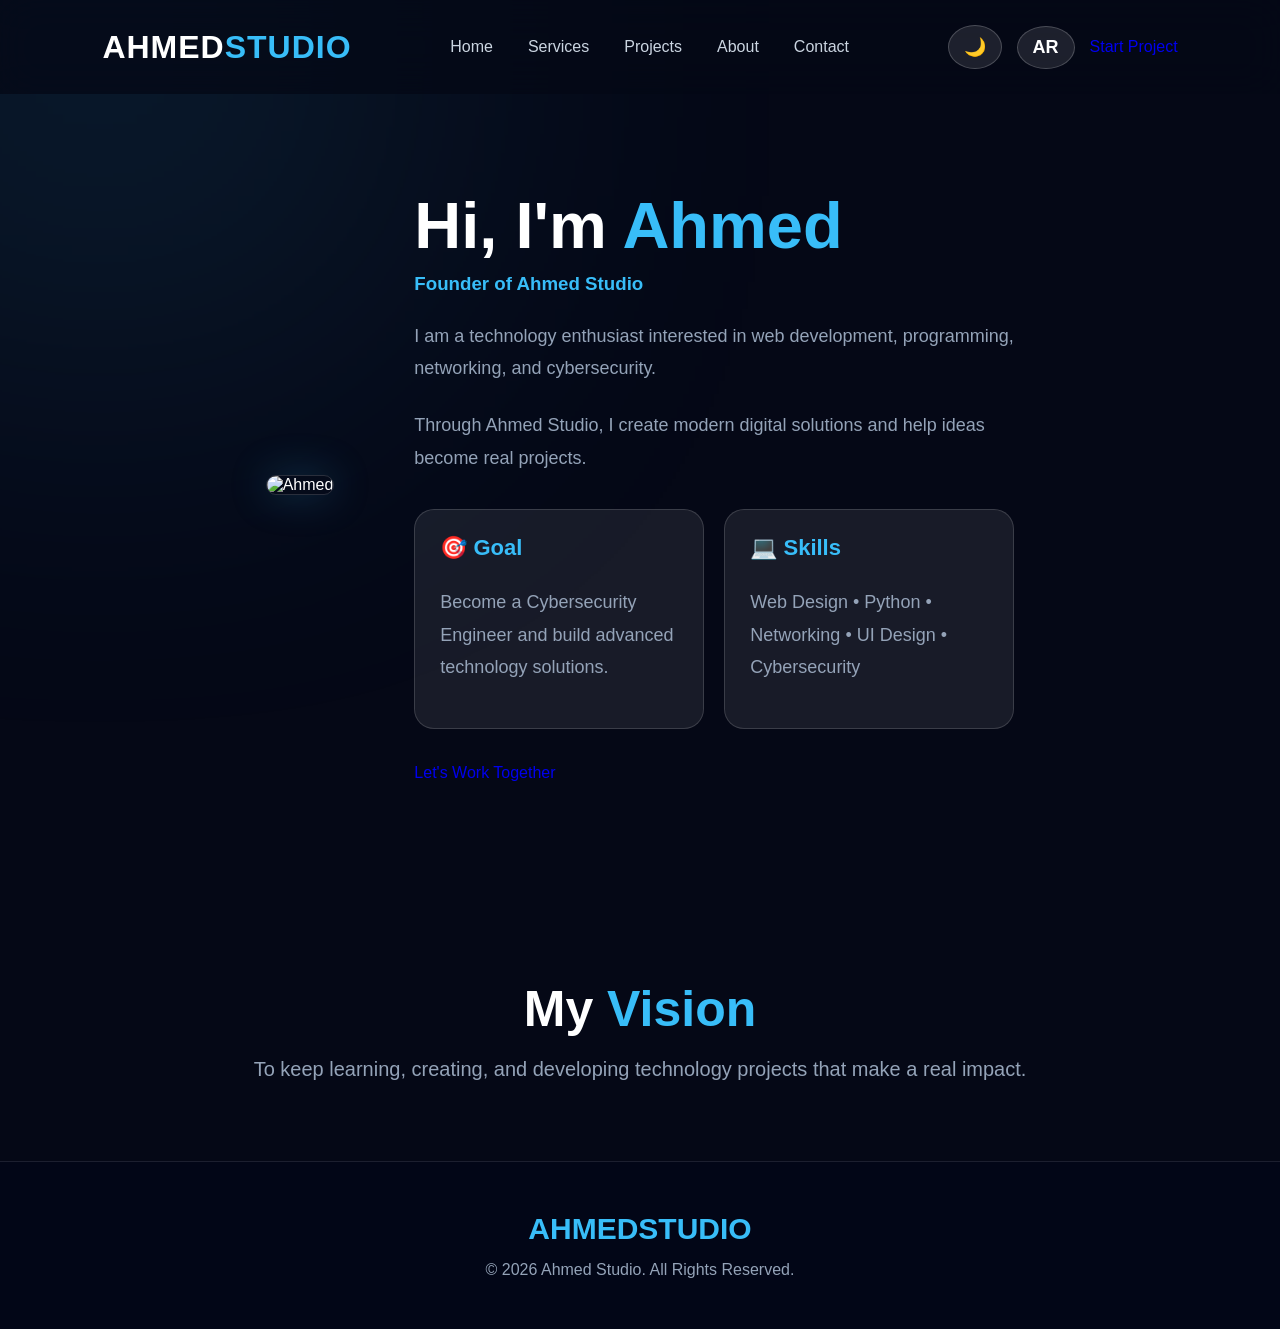
==== about.html @ b9c84dff "Add files via upload" ====
<!DOCTYPE html>
<html lang="en">

<head>

<meta charset="UTF-8">
<meta name="viewport" content="width=device-width, initial-scale=1.0">

<title>About | Ahmed Studio</title>

<link rel="stylesheet" href="style.css">

</head>


<body>




<header>


<div class="logo">
AHMED<span>STUDIO</span>
</div>





<nav>

<a href="index.html"
data-en="Home"
data-ar="الرئيسية">
Home
</a>


<a href="services.html"
data-en="Services"
data-ar="الخدمات">
Services
</a>


<a href="projects.html"
data-en="Projects"
data-ar="المشاريع">
Projects
</a>


<a href="about.html"
data-en="About"
data-ar="حول">
About
</a>


<a href="contact.html"
data-en="Contact"
data-ar="تواصل">
Contact
</a>


</nav>






<div class="header-buttons">


<button id="theme-toggle">
🌙
</button>


<button id="language-toggle">
AR
</button>



<a href="contact.html" class="nav-btn"
data-en="Start Project"
data-ar="ابدأ مشروع">

Start Project

</a>


</div>




</header>









<section class="about-page">






<div class="about-image">


<img src="images/ahmed.png" alt="Ahmed">


</div>









<div class="about-content">





<h1>

Hi, I'm 

<span>
Ahmed
</span>


</h1>






<h3
data-en="Founder of Ahmed Studio"
data-ar="مؤسس Ahmed Studio">

Founder of Ahmed Studio

</h3>








<p
data-en="I am a technology enthusiast interested in web development, programming, networking, and cybersecurity."
data-ar="أنا شغوف بالتكنولوجيا ومهتم بتطوير المواقع والبرمجة والشبكات والأمن السيبراني.">

I am a technology enthusiast interested in
web development, programming, networking,
and cybersecurity.

</p>







<p
data-en="Through Ahmed Studio, I create modern digital solutions and help ideas become real projects."
data-ar="من خلال Ahmed Studio أصنع حلولًا رقمية حديثة وأحول الأفكار إلى مشاريع حقيقية.">

Through Ahmed Studio, I create modern digital
solutions and help ideas become real projects.

</p>









<div class="about-box">





<div>


<h2>
🎯 

<span data-en="Goal"
data-ar="الهدف">

Goal

</span>

</h2>




<p
data-en="Become a Cybersecurity Engineer and build advanced technology solutions."
data-ar="أن أصبح مهندس أمن سيبراني وأبني حلول تقنية متقدمة.">

Become a Cybersecurity Engineer and build
advanced technology solutions.

</p>



</div>







<div>


<h2>
💻

<span data-en="Skills"
data-ar="المهارات">

Skills

</span>

</h2>





<p
data-en="Web Design • Python • Networking • UI Design • Cybersecurity"
data-ar="تصميم مواقع • بايثون • شبكات • تصميم واجهات • أمن سيبراني">

Web Design • Python • Networking
• UI Design • Cybersecurity

</p>



</div>







</div>









<a class="nav-btn" href="contact.html"
data-en="Let's Work Together"
data-ar="لنعمل معًا">

Let's Work Together

</a>







</div>






</section>









<section class="vision">



<h1>

My 

<span data-en="Vision"
data-ar="رؤيتي">

Vision

</span>


</h1>





<p
data-en="To keep learning, creating, and developing technology projects that make a real impact."
data-ar="الاستمرار في التعلم والإبداع وتطوير مشاريع تقنية لها تأثير حقيقي.">

To keep learning, creating, and developing
technology projects that make a real impact.

</p>




</section>









<footer>


<h3>
AHMEDSTUDIO
</h3>


<p>
© 2026 Ahmed Studio. All Rights Reserved.
</p>


</footer>







<script src="script.js"></script>




</body>

</html>
---- style.css ----
/* =====================================
   AHMED STUDIO - COMPLETE STYLE CSS
   PART 1/2
===================================== */


/* RESET */

*{
    margin:0;
    padding:0;
    box-sizing:border-box;
    font-family:'Poppins', Arial, sans-serif;
}


html{
    scroll-behavior:smooth;
}


body{

    background:#050816;

    color:white;

    overflow-x:hidden;

}



a{
    text-decoration:none;
}



/* GLOBAL SPAN */

span{

    color:#38bdf8;

}



/* BACKGROUND EFFECT */


body::before{

    content:"";

    position:fixed;

    width:600px;

    height:600px;

    background:#38bdf8;

    opacity:.12;

    filter:blur(180px);

    top:-250px;

    left:-200px;

    z-index:-1;

}





/* =========================
        HEADER
========================= */


header{

    width:100%;

    padding:25px 8%;

    display:flex;

    justify-content:space-between;

    align-items:center;

    position:fixed;

    top:0;

    left:0;

    z-index:1000;


    background:rgba(5,8,22,.75);

    backdrop-filter:blur(20px);

}





.logo{

    font-size:32px;

    font-weight:800;

    letter-spacing:1px;

}



.logo span{

    color:#38bdf8;

}





nav{

    display:flex;

    gap:35px;

}



nav a{

    color:#cbd5e1;

    font-size:16px;

    transition:.3s;

}



nav a:hover{

    color:#38bdf8;

}





header button{

    background:#38bdf8;

    color:white;

    border:none;

    padding:14px 30px;

    border-radius:30px;

    cursor:pointer;

    font-weight:bold;

    transition:.3s;

}



header button:hover{

    transform:translateY(-5px);

    box-shadow:0 0 30px #38bdf8;

}





/* =========================
        BUTTONS
========================= */


.buttons{

    display:flex;

    gap:20px;

}



.buttons a{

    padding:15px 35px;

    border-radius:40px;

    background:#38bdf8;

    color:white;

    font-weight:bold;

    transition:.3s;

}



.buttons a:hover{

    transform:translateY(-5px);

    box-shadow:0 0 25px #38bdf8;

}



.buttons a:last-child{

    background:transparent;

    border:2px solid #38bdf8;

}





/* =========================
        HOME HERO
========================= */


.hero{

    min-height:100vh;

    padding:140px 8% 80px;

    display:flex;

    justify-content:space-between;

    align-items:center;

    gap:50px;

}





.content{

    max-width:650px;

}



.content h1{

    font-size:75px;

    line-height:1.1;

    font-weight:800;

}



.content h1 span{

    color:#38bdf8;

}





.content p{

    margin:30px 0;

    font-size:20px;

    color:#94a3b8;

    line-height:1.8;

}





/* STATS */


.stats{

    display:flex;

    gap:50px;

    margin-top:60px;

}



.stats h2{

    color:#38bdf8;

    font-size:40px;

}



.stats p{

    margin:0;

    font-size:16px;

}




/* =========================
       HERO IMAGE
========================= */


.shape{

    display:flex;

    flex-direction:column;

    align-items:center;

    gap:25px;

}





.hero-image{

    width:450px;

    height:450px;

    object-fit:cover;

    border-radius:35px;

    border:1px solid rgba(255,255,255,.15);

    box-shadow:

    0 0 50px rgba(56,189,248,.3);

    transition:.4s;

}



.hero-image:hover{

    transform:scale(1.04);

}





/* SMALL CARDS */


.card{

    width:280px;

    padding:30px;

    background:rgba(255,255,255,.08);

    border:1px solid rgba(255,255,255,.15);

    border-radius:25px;

    backdrop-filter:blur(10px);

    transition:.4s;

}



.card:hover{

    transform:translateY(-10px);

    border-color:#38bdf8;

}



.card h2{

    color:#38bdf8;

    font-size:25px;

    margin-bottom:10px;

}



.card p{

    color:#94a3b8;

}





/* =========================
        SERVICES PAGE
========================= */


.services-page{

    min-height:100vh;

    padding:150px 8% 80px;

}





.title{

    text-align:center;

    max-width:700px;

    margin:auto;

}



.title h1{

    font-size:60px;

}



.title p{

    color:#94a3b8;

    font-size:20px;

    margin-top:20px;

}





.services-container{

    margin-top:70px;

    display:grid;

    grid-template-columns:repeat(2,1fr);

    gap:30px;

}





.service-card{

    padding:40px;

    background:rgba(255,255,255,.08);

    border:1px solid rgba(255,255,255,.15);

    border-radius:25px;

    backdrop-filter:blur(10px);

    transition:.4s;

}



.service-card:hover{

    transform:translateY(-10px);

    border-color:#38bdf8;

}



.service-card h2{

    font-size:30px;

    margin-bottom:20px;

}



.service-card p{

    color:#94a3b8;

    line-height:1.8;

}



.service-card a{

    display:inline-block;

    margin-top:20px;

    color:#38bdf8;

    font-weight:bold;

}
/* =====================================
   AHMED STUDIO - COMPLETE STYLE CSS
   PART 2/2
===================================== */


/* =========================
        PROJECTS PAGE
========================= */


.projects-page{

    min-height:100vh;

    padding:150px 8% 80px;

}



.projects-container{

    margin-top:70px;

    display:grid;

    grid-template-columns:repeat(3,1fr);

    gap:30px;

}




.project-card{

    background:rgba(255,255,255,.08);

    border:1px solid rgba(255,255,255,.15);

    border-radius:25px;

    overflow:hidden;

    transition:.4s;

}



.project-card:hover{

    transform:translateY(-12px);

    border-color:#38bdf8;

}





.project-card img{

    width:100%;

    height:250px;

    object-fit:cover;

}



.project-content{

    padding:30px;

}



.project-content h2{

    color:#38bdf8;

    margin-bottom:15px;

}



.project-content p{

    color:#94a3b8;

    line-height:1.7;

}





/* =========================
        ABOUT PAGE
========================= */


.about-page{

    min-height:100vh;

    padding:150px 8% 80px;

    display:flex;

    align-items:center;

    gap:60px;

}




.about-image img{

    width:400px;

    height:400px;

    object-fit:cover;

    border-radius:35px;

}



.about-content{

    max-width:600px;

}



.about-content h1{

    font-size:60px;

}



.about-content p{

    margin-top:25px;

    color:#94a3b8;

    font-size:19px;

    line-height:1.8;

}





/* =========================
        CONTACT PAGE
========================= */


.contact-page{

    min-height:100vh;

    padding:150px 8% 80px;

}



.contact-box{

    max-width:700px;

    margin:auto;

    background:rgba(255,255,255,.08);

    border:1px solid rgba(255,255,255,.15);

    padding:40px;

    border-radius:30px;

    backdrop-filter:blur(10px);

}




.contact-box input,

.contact-box textarea{

    width:100%;

    padding:18px;

    margin-bottom:20px;

    border-radius:15px;

    border:none;

    outline:none;

    background:rgba(255,255,255,.1);

    color:white;

}



.contact-box textarea{

    height:150px;

    resize:none;

}





.contact-box button{

    width:100%;

    padding:16px;

    border:none;

    border-radius:30px;

    background:#38bdf8;

    color:white;

    font-weight:bold;

    cursor:pointer;

    transition:.3s;

}



.contact-box button:hover{

    box-shadow:0 0 30px #38bdf8;

}





/* =========================
        FOOTER
========================= */


footer{

    text-align:center;

    padding:50px 20px;

    background:#020617;

    border-top:1px solid rgba(255,255,255,.1);

}



footer h3{

    font-size:30px;

    color:#38bdf8;

}



footer p{

    color:#94a3b8;

    margin-top:15px;

}





/* =========================
        ANIMATIONS
========================= */


@keyframes fadeUp{

    from{

        opacity:0;

        transform:translateY(40px);

    }


    to{

        opacity:1;

        transform:translateY(0);

    }

}



.hero,
.service-card,
.project-card{

    animation:fadeUp .8s ease;

}





/* =========================
        RESPONSIVE
========================= */


@media(max-width:1000px){


header{

    flex-direction:column;

    gap:20px;

}



nav{

    flex-wrap:wrap;

    justify-content:center;

}



.hero{

    flex-direction:column;

    text-align:center;

}



.content h1{

    font-size:50px;

}



.buttons{

    justify-content:center;

}



.stats{

    justify-content:center;

}



.hero-image{

    width:320px;

    height:320px;

}



.services-container{

    grid-template-columns:1fr;

}



.projects-container{

    grid-template-columns:1fr;

}



.about-page{

    flex-direction:column;

    text-align:center;

}



.about-image img{

    width:300px;

    height:300px;

}



.about-content h1{

    font-size:45px;

}



}




@media(max-width:600px){


header button{

    display:none;

}



.content h1{

    font-size:40px;

}



.title h1{

    font-size:40px;

}



.card{

    width:250px;

}



.service-card{

    padding:30px;

}



.stats{

    flex-direction:column;

    gap:20px;

}



}
/* ABOUT IMPROVEMENTS */


.about-page{

    min-height:100vh;

    padding:150px 8% 80px;

    display:flex;

    align-items:center;

    justify-content:center;

    gap:80px;

}



.about-image img{

    width:380px;

    height:380px;

    object-fit:cover;

    border-radius:40px;

    border:1px solid rgba(255,255,255,.15);

    box-shadow:0 0 40px rgba(56,189,248,.25);

}



.about-content{

    max-width:600px;

}



.about-content h1{

    font-size:65px;

    margin-bottom:10px;

}



.about-content h3{

    color:#38bdf8;

    margin-bottom:25px;

}



.about-content p{

    color:#94a3b8;

    line-height:1.8;

    font-size:18px;

    margin-bottom:20px;

}





.about-box{

    display:grid;

    grid-template-columns:repeat(2,1fr);

    gap:20px;

    margin:35px 0;

}



.about-box div{

    background:rgba(255,255,255,.08);

    border:1px solid rgba(255,255,255,.15);

    padding:25px;

    border-radius:20px;

}



.about-box h2{

    color:#38bdf8;

    font-size:22px;

    margin-bottom:10px;

}





.vision{

    text-align:center;

    padding:80px 15%;

}



.vision h1{

    font-size:50px;

}



.vision p{

    color:#94a3b8;

    font-size:20px;

    margin-top:20px;

}





@media(max-width:900px){

.about-page{

    flex-direction:column;

    text-align:center;

}


.about-content h1{

    font-size:45px;

}


.about-box{

    grid-template-columns:1fr;

}

}
/* =========================
      HOME EXTRA SECTIONS
========================= */


.home-services{

    padding:80px 8%;

    text-align:center;

}



.home-services h1{

    font-size:55px;

    margin-bottom:50px;

}




.home-cards{

    display:grid;

    grid-template-columns:repeat(3,1fr);

    gap:30px;

}




.home-cards div{

    background:rgba(255,255,255,.08);

    border:1px solid rgba(255,255,255,.15);

    padding:35px;

    border-radius:25px;

    backdrop-filter:blur(10px);

    transition:.4s;

}




.home-cards div:hover{

    transform:translateY(-10px);

    border-color:#38bdf8;

}




.home-cards h2{

    color:#38bdf8;

    margin-bottom:15px;

    font-size:25px;

}




.home-cards p{

    color:#94a3b8;

    line-height:1.7;

}





/* MISSION */


.home-about{

    padding:100px 15%;

    text-align:center;

}




.home-about h1{

    font-size:55px;

}



.home-about p{

    margin:25px auto;

    max-width:700px;

    color:#94a3b8;

    font-size:20px;

    line-height:1.8;

}




.home-about a{

    display:inline-block;

    margin-top:20px;

    padding:15px 35px;

    background:#38bdf8;

    color:white;

    border-radius:30px;

    transition:.3s;

}



.home-about a:hover{

    box-shadow:0 0 25px #38bdf8;

    transform:translateY(-5px);

}




@media(max-width:900px){


.home-cards{

    grid-template-columns:1fr;

}



.home-services h1,
.home-about h1{

    font-size:40px;

}


}
.header-buttons{

display:flex;

align-items:center;

gap:15px;

}



.header-buttons button{

background:rgba(255,255,255,.1);

color:white;

border:1px solid rgba(255,255,255,.2);

padding:10px 15px;

border-radius:50%;

cursor:pointer;

font-size:18px;

}



body.light .header-buttons button{

color:#0f172a;

background:white;

}
/* =====================
LIGHT MODE
===================== */


body.light{

background:#f8fafc;

color:#0f172a;

}



body.light header{

background:rgba(255,255,255,.85);

}



body.light nav a{

color:#334155;

}



body.light .card,
body.light .service-card,
body.light .project-card,
body.light .home-cards div,
body.light .about-box div{


background:white;

border-color:#cbd5e1;

}



body.light p{

color:#475569;

}



body.light footer{

background:#e2e8f0;

}



body.light .header-buttons button{

color:#0f172a;

background:white;

}
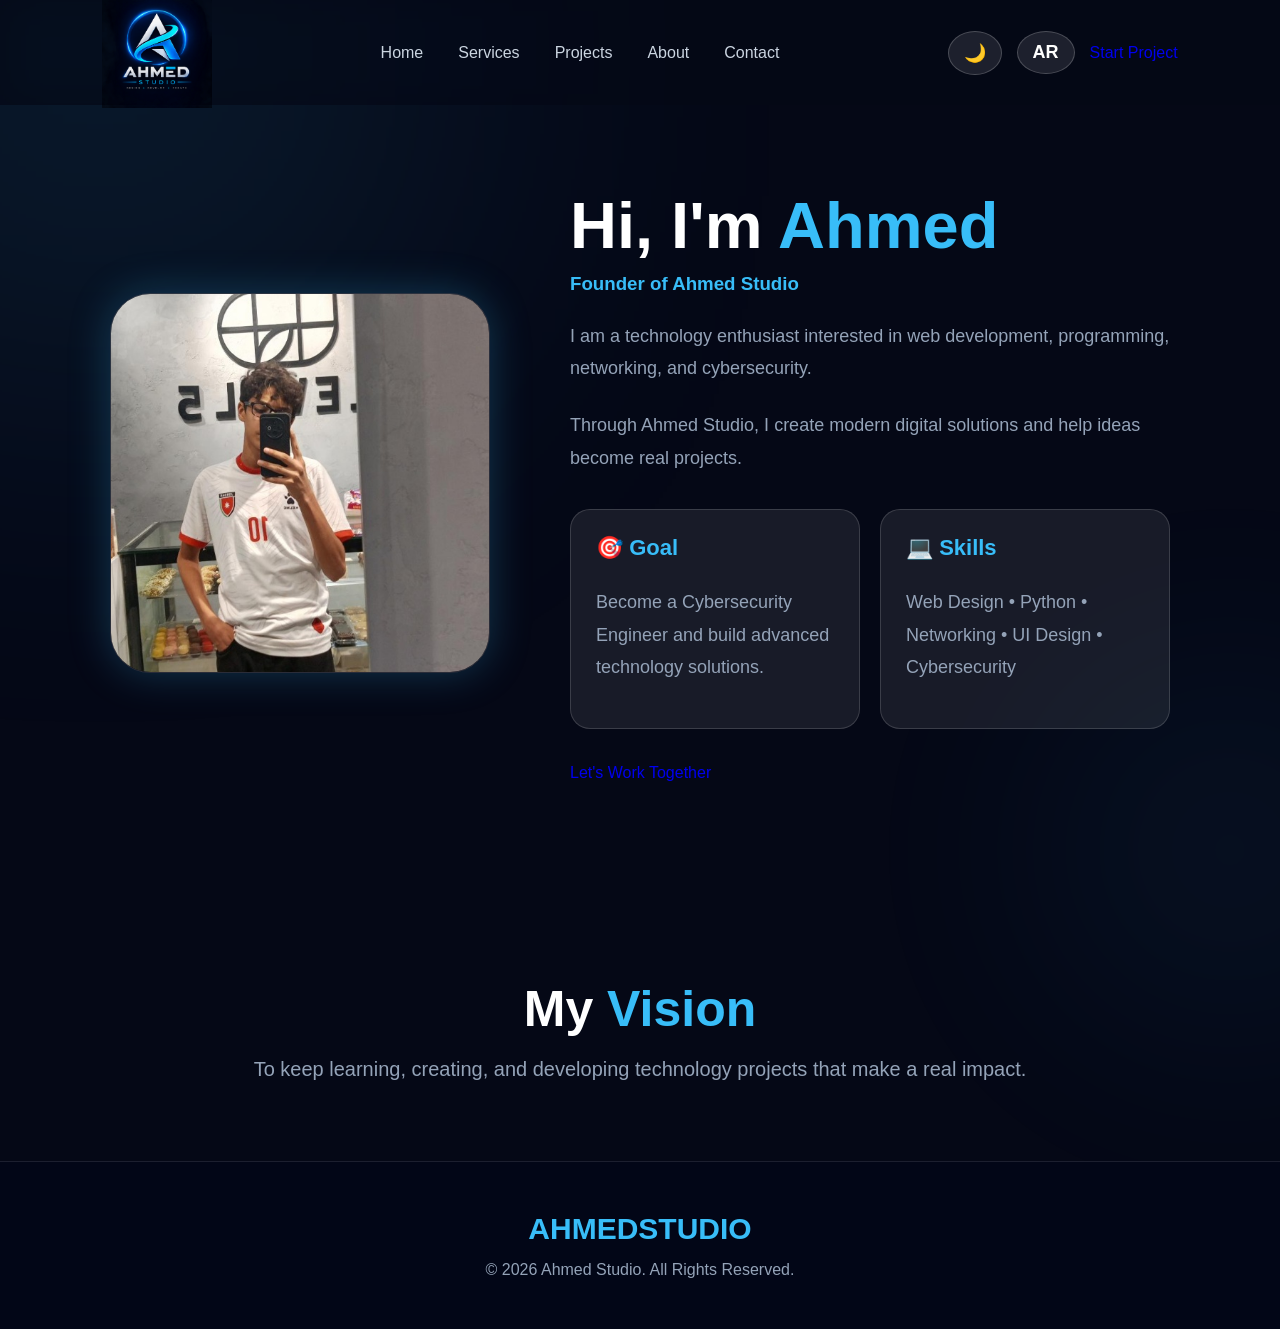
==== commit 0fb80fdc: "Add files via upload" ====
--- a/about.html
+++ b/about.html
@@ -21,10 +21,9 @@
 <header>
 
 
-<div class="logo">
-AHMED<span>STUDIO</span>
-</div>
-
+<a href="index.html" class="logo">
+    <img src="images/logo.png" alt="Ahmed Studio">
+</a>
 
 
 
--- a/style.css
+++ b/style.css
@@ -1607,4 +1607,576 @@
 
 background:white;
 
-}+}
+/* =====================================
+   AHMED STUDIO - FINAL MOBILE RESPONSIVE
+===================================== */
+
+@media (max-width: 600px) {
+
+    /* GENERAL */
+    html,
+    body {
+        width: 100%;
+        max-width: 100%;
+        overflow-x: hidden;
+    }
+
+    * {
+        max-width: 100%;
+    }
+
+
+    /* HEADER */
+    header {
+        width: 100%;
+        padding: 14px 18px;
+        flex-direction: column;
+        gap: 10px;
+    }
+
+    .logo {
+        font-size: 25px;
+    }
+
+    nav {
+        width: 100%;
+        display: flex;
+        justify-content: center;
+        align-items: center;
+        flex-wrap: wrap;
+        gap: 10px 16px;
+    }
+
+    nav a {
+        font-size: 13px;
+    }
+
+    header > button {
+        display: none;
+    }
+
+    .header-buttons {
+        position: absolute;
+        right: 15px;
+        top: 12px;
+        display: flex;
+        gap: 8px;
+    }
+
+    .header-buttons button {
+        padding: 8px 10px;
+        font-size: 15px;
+    }
+
+
+    /* HOME / HERO */
+    .hero {
+        width: 100%;
+        min-height: auto;
+        padding: 155px 20px 60px;
+        display: flex;
+        flex-direction: column;
+        justify-content: center;
+        align-items: center;
+        gap: 40px;
+        text-align: center;
+    }
+
+    .content {
+        width: 100%;
+        max-width: 100%;
+    }
+
+    .content h1 {
+        font-size: 38px;
+        line-height: 1.2;
+    }
+
+    .content p {
+        font-size: 16px;
+        line-height: 1.7;
+        margin: 20px 0;
+    }
+
+
+    /* BUTTONS */
+    .buttons {
+        width: 100%;
+        display: flex;
+        flex-direction: column;
+        align-items: center;
+        gap: 12px;
+    }
+
+    .buttons a {
+        width: 100%;
+        max-width: 280px;
+        padding: 13px 20px;
+    }
+
+
+    /* STATS */
+    .stats {
+        width: 100%;
+        display: flex;
+        flex-direction: column;
+        align-items: center;
+        gap: 15px;
+        margin-top: 35px;
+    }
+
+    .stats h2 {
+        font-size: 32px;
+    }
+
+    .stats p {
+        font-size: 14px;
+    }
+
+
+    /* HERO IMAGE */
+    .shape {
+        width: 100%;
+        display: flex;
+        align-items: center;
+    }
+
+    .hero-image {
+        width: min(85vw, 320px);
+        height: min(85vw, 320px);
+    }
+
+    .card {
+        width: 90%;
+        max-width: 280px;
+        padding: 25px;
+    }
+
+
+    /* PAGE TITLES */
+    .title {
+        width: 100%;
+        max-width: 100%;
+    }
+
+    .title h1 {
+        font-size: 38px;
+        line-height: 1.2;
+    }
+
+    .title p {
+        font-size: 16px;
+        line-height: 1.7;
+    }
+
+
+    /* SERVICES */
+    .services-page {
+        width: 100%;
+        min-height: auto;
+        padding: 150px 20px 60px;
+    }
+
+    .services-container {
+        width: 100%;
+        margin-top: 40px;
+        grid-template-columns: 1fr;
+        gap: 20px;
+    }
+
+    .service-card {
+        width: 100%;
+        padding: 25px;
+        border-radius: 20px;
+    }
+
+    .service-card h2 {
+        font-size: 23px;
+    }
+
+    .service-card p {
+        font-size: 15px;
+        line-height: 1.7;
+    }
+
+
+    /* PROJECTS */
+    .projects-page {
+        width: 100%;
+        min-height: auto;
+        padding: 150px 20px 60px;
+    }
+
+    .projects-container {
+        width: 100%;
+        margin-top: 40px;
+        grid-template-columns: 1fr;
+        gap: 20px;
+    }
+
+    .project-card {
+        width: 100%;
+    }
+
+    .project-card img {
+        width: 100%;
+        height: 200px;
+        object-fit: cover;
+    }
+
+    .project-content {
+        padding: 22px;
+    }
+
+    .project-content h2 {
+        font-size: 22px;
+    }
+
+    .project-content p {
+        font-size: 15px;
+        line-height: 1.7;
+    }
+
+
+    /* ABOUT */
+    .about-page {
+        width: 100%;
+        min-height: auto;
+        padding: 150px 20px 60px;
+        display: flex;
+        flex-direction: column;
+        text-align: center;
+        gap: 40px;
+    }
+
+    .about-image {
+        width: 100%;
+    }
+
+    .about-image img {
+        width: min(85vw, 320px);
+        height: min(85vw, 320px);
+    }
+
+    .about-content {
+        width: 100%;
+        max-width: 100%;
+    }
+
+    .about-content h1 {
+        font-size: 40px;
+        line-height: 1.2;
+    }
+
+    .about-content h3 {
+        font-size: 18px;
+    }
+
+    .about-content p {
+        font-size: 16px;
+        line-height: 1.7;
+    }
+
+
+    /* ABOUT BOX */
+    .about-box {
+        width: 100%;
+        grid-template-columns: 1fr;
+        gap: 15px;
+        margin: 25px 0;
+    }
+
+    .about-box div {
+        padding: 20px;
+    }
+
+
+    /* VISION */
+    .vision {
+        width: 100%;
+        padding: 60px 20px;
+    }
+
+    .vision h1 {
+        font-size: 38px;
+        line-height: 1.2;
+    }
+
+    .vision p {
+        font-size: 16px;
+        line-height: 1.7;
+    }
+
+
+    /* HOME SERVICES */
+    .home-services {
+        width: 100%;
+        padding: 60px 20px;
+    }
+
+    .home-services h1 {
+        font-size: 38px;
+        line-height: 1.2;
+        margin-bottom: 35px;
+    }
+
+    .home-cards {
+        width: 100%;
+        grid-template-columns: 1fr;
+        gap: 20px;
+    }
+
+    .home-cards div {
+        width: 100%;
+        padding: 25px;
+    }
+
+    .home-cards h2 {
+        font-size: 22px;
+    }
+
+    .home-cards p {
+        font-size: 15px;
+        line-height: 1.7;
+    }
+
+
+    /* HOME ABOUT */
+    .home-about {
+        width: 100%;
+        padding: 60px 20px;
+    }
+
+    .home-about h1 {
+        font-size: 38px;
+        line-height: 1.2;
+    }
+
+    .home-about p {
+        font-size: 16px;
+        line-height: 1.7;
+    }
+
+    .home-about a {
+        padding: 13px 25px;
+    }
+
+
+    /* CONTACT */
+    .contact-page {
+        width: 100%;
+        min-height: auto;
+        padding: 150px 20px 60px;
+    }
+
+    .contact-box {
+        width: 100%;
+        padding: 25px 20px;
+        border-radius: 20px;
+    }
+
+    .contact-box input,
+    .contact-box textarea {
+        width: 100%;
+        font-size: 15px;
+        padding: 15px;
+    }
+
+    .contact-box button {
+        width: 100%;
+    }
+
+
+    /* FOOTER */
+    footer {
+        width: 100%;
+        padding: 40px 20px;
+    }
+
+    footer h3 {
+        font-size: 25px;
+    }
+
+    footer p {
+        font-size: 14px;
+        line-height: 1.6;
+    }
+
+
+    /* BACKGROUND */
+    body::before {
+        width: 300px;
+        height: 300px;
+        filter: blur(120px);
+    }
+
+}
+.logo {
+    display: flex;
+    align-items: center;
+}
+
+.logo img {
+    width: 150px;
+    height: auto;
+    display: block;
+}
+/* PAGE FADE IN */
+body {
+    animation: pageFade 0.8s ease forwards;
+}
+
+@keyframes pageFade {
+    from {
+        opacity: 0;
+    }
+    to {
+        opacity: 1;
+    }
+}
+nav a {
+    position: relative;
+}
+
+nav a::after {
+    content: "";
+    position: absolute;
+    left: 0;
+    bottom: -7px;
+    width: 0;
+    height: 2px;
+    background: #38bdf8;
+    box-shadow: 0 0 10px #38bdf8;
+    transition: 0.3s ease;
+}
+
+nav a:hover {
+    color: #38bdf8;
+}
+
+nav a:hover::after {
+    width: 100%;
+}
+.buttons a,
+.nav-btn,
+.home-about a {
+    transition: 0.3s ease;
+}
+
+.buttons a:hover,
+.nav-btn:hover,
+.home-about a:hover {
+    transform: translateY(-4px);
+    box-shadow: 0 10px 30px rgba(56, 189, 248, 0.35);
+}
+.card,
+.service-card,
+.project-card,
+.home-cards div,
+.about-box div {
+    transition: transform 0.35s ease, box-shadow 0.35s ease;
+}
+
+.card:hover,
+.service-card:hover,
+.project-card:hover,
+.home-cards div:hover,
+.about-box div:hover {
+    transform: translateY(-10px);
+    box-shadow: 0 20px 45px rgba(56, 189, 248, 0.18);
+}
+.hero-image {
+    animation: floating 4s ease-in-out infinite;
+}
+
+@keyframes floating {
+    0%, 100% {
+        transform: translateY(0);
+    }
+
+    50% {
+        transform: translateY(-12px);
+    }
+}
+.logo img {
+    transition: 0.4s ease;
+}
+
+.logo img:hover {
+    transform: scale(1.05);
+    filter: drop-shadow(0 0 12px #38bdf8);
+}
+body::after {
+    content: "";
+    position: fixed;
+    width: 400px;
+    height: 400px;
+    border-radius: 50%;
+    background: #38bdf8;
+    opacity: 0.05;
+    filter: blur(120px);
+    right: -150px;
+    bottom: -150px;
+    z-index: -1;
+    animation: glowMove 8s ease-in-out infinite alternate;
+}
+
+@keyframes glowMove {
+    from {
+        transform: translate(0, 0);
+    }
+
+    to {
+        transform: translate(-100px, -80px);
+    }
+}
+.content h1 span {
+    transition: 0.3s ease;
+}
+
+.content h1 span:hover {
+    text-shadow:
+        0 0 10px rgba(56, 189, 248, 0.5),
+        0 0 30px rgba(56, 189, 248, 0.25);
+}
+.service-card:hover,
+.project-card:hover {
+    border-color: rgba(56, 189, 248, 0.5);
+}
+/* =========================
+   HEADER FIX
+========================= */
+
+header {
+    height: 105px;
+    padding: 10px 8%;
+}
+
+.logo {
+    display: flex;
+    align-items: center;
+}
+
+.logo img {
+    width: 110px;
+    height: auto;
+    display: block;
+}
+
+/* مسافة كافية أسفل الهيدر */
+
+.services-page,
+.projects-page,
+.contact-page {
+    padding-top: 150px;
+}
+
+.about-page {
+    padding-top: 150px;
+}
+
+/* عنوان الصفحات */
+.title {
+    margin-top: 20px;
+}
